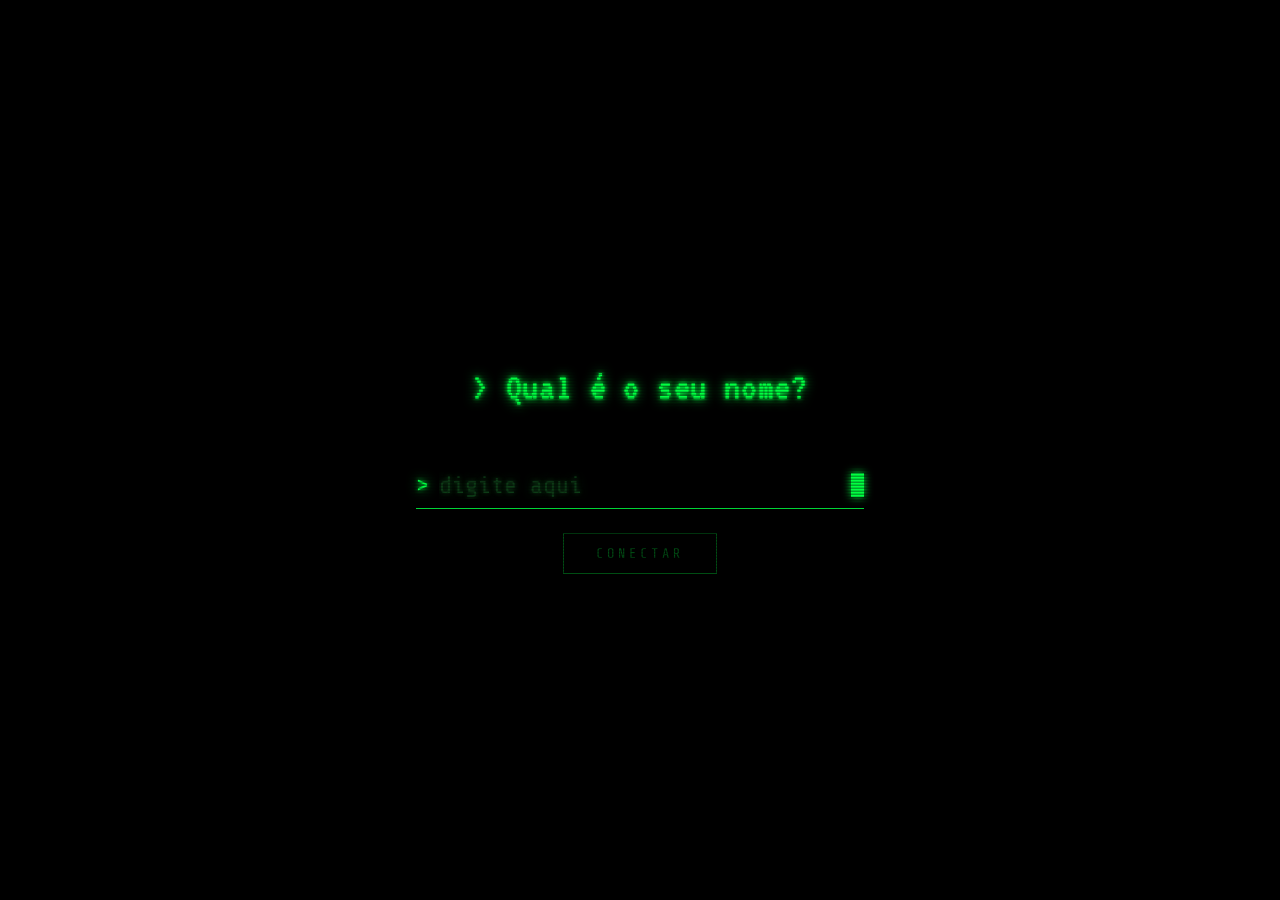
==== index.html @ 66fe246a "Initial commit: DevClub landing page Matrix-themed institutional site in plain HTML/CSS/JS, no build" ====
<!doctype html>
<html lang="pt-BR">
  <head>
    <meta charset="UTF-8" />
    <link rel="icon" type="image/svg+xml" href="favicon.svg" />
    <meta name="viewport" content="width=device-width, initial-scale=1.0" />
    <meta name="description" content="DevClub — a escola de programação que vai te tirar da Matrix." />
    <title>DevClub // siga o coelho branco</title>
    <link rel="stylesheet" href="css/style.css" />
  </head>
  <body class="scanlines">
    <canvas id="rain" class="matrix-canvas" aria-hidden="true"></canvas>

    <main class="intro-stage">
      <!-- step 1: name prompt -->
      <form id="name-form" class="name-form">
        <p class="font-display text-glow prompt-line">&gt; Qual é o seu nome?</p>
        <div class="name-field">
          <span class="text-glow">&gt;</span>
          <input
            id="name-input"
            autofocus
            maxlength="24"
            autocomplete="off"
            placeholder="digite aqui"
            class="name-input text-glow"
          />
          <span class="caret"></span>
        </div>
        <button type="submit" id="connect-btn" class="btn" disabled>Conectar</button>
      </form>

      <!-- step 2: typed sequence -->
      <div id="sequence" class="sequence hidden">
        <p id="line1" class="font-display text-glow"></p>
        <p id="line2" class="font-display text-glow hidden"></p>
        <p id="line3" class="font-display text-glow hidden"></p>
        <button id="rabbit" class="rabbit-btn rabbit-pulse hidden" aria-label="Seguir o coelho branco e entrar no site">
          🐇
        </button>
      </div>
    </main>

    <script src="js/matrix-rain.js"></script>
    <script src="js/typewriter.js"></script>
    <script src="js/intro.js"></script>
  </body>
</html>
---- css/style.css ----
@import url('https://fonts.googleapis.com/css2?family=Share+Tech+Mono&family=VT323&display=swap');

:root {
  --matrix-green: #00ff41;
  --matrix-green-dim: #0d3b16;
  --matrix-green-bright: #b6ffb6;
  color-scheme: dark;
}

* {
  box-sizing: border-box;
}

html,
body {
  margin: 0;
  padding: 0;
  background: #000;
  color: var(--matrix-green);
  overscroll-behavior: none;
}

body {
  font-family: 'Share Tech Mono', ui-monospace, monospace;
  min-height: 100svh;
}

a {
  color: inherit;
}

.font-display {
  font-family: 'VT323', ui-monospace, monospace;
}

::selection {
  background: var(--matrix-green);
  color: #000;
}

::-webkit-scrollbar {
  width: 10px;
}
::-webkit-scrollbar-track {
  background: #000;
}
::-webkit-scrollbar-thumb {
  background: var(--matrix-green-dim);
  border: 1px solid var(--matrix-green);
}

.text-glow {
  text-shadow:
    0 0 4px currentColor,
    0 0 12px currentColor;
}

/* ---------- matrix rain canvas ---------- */

.matrix-canvas {
  position: fixed;
  inset: 0;
  z-index: -1;
}

/* ---------- CRT / scanlines overlay ---------- */

.scanlines::before {
  content: '';
  position: fixed;
  inset: 0;
  pointer-events: none;
  z-index: 40;
  background: repeating-linear-gradient(
    to bottom,
    rgba(0, 0, 0, 0) 0px,
    rgba(0, 0, 0, 0) 1px,
    rgba(0, 0, 0, 0.35) 2px,
    rgba(0, 0, 0, 0.35) 3px
  );
  mix-blend-mode: multiply;
}

.scanlines::after {
  content: '';
  position: fixed;
  inset: 0;
  pointer-events: none;
  z-index: 41;
  background: radial-gradient(
    ellipse at center,
    rgba(0, 0, 0, 0) 60%,
    rgba(0, 0, 0, 0.55) 100%
  );
}

/* ---------- blinking caret ---------- */

.caret {
  display: inline-block;
  width: 0.55em;
  height: 1em;
  background: var(--matrix-green);
  box-shadow: 0 0 8px var(--matrix-green);
  vertical-align: -0.15em;
  animation: blink 1s steps(1) infinite;
}

.caret[hidden] {
  display: none;
}

@keyframes blink {
  0%,
  49% {
    opacity: 1;
  }
  50%,
  100% {
    opacity: 0;
  }
}

/* ---------- glitch on hover ---------- */

@keyframes glitch {
  0% {
    clip-path: inset(0 0 0 0);
    transform: translate(0, 0);
  }
  20% {
    clip-path: inset(20% 0 60% 0);
    transform: translate(-2px, 0);
  }
  40% {
    clip-path: inset(60% 0 5% 0);
    transform: translate(2px, 0);
  }
  60% {
    clip-path: inset(10% 0 70% 0);
    transform: translate(-1px, 0);
  }
  80% {
    clip-path: inset(80% 0 2% 0);
    transform: translate(1px, 0);
  }
  100% {
    clip-path: inset(0 0 0 0);
    transform: translate(0, 0);
  }
}

.glitch-hover:hover {
  animation: glitch 320ms steps(2, jump-none) both;
}

/* ---------- white rabbit ---------- */

@keyframes rabbit-pulse {
  0%,
  100% {
    text-shadow:
      0 0 6px #fff,
      0 0 14px #fff;
    transform: scale(1);
  }
  50% {
    text-shadow:
      0 0 16px #fff,
      0 0 34px #fff,
      0 0 50px #fff;
    transform: scale(1.08);
  }
}

.rabbit-pulse {
  animation: rabbit-pulse 2.2s ease-in-out infinite;
}

/* ---------- buttons ---------- */

.btn {
  display: inline-block;
  border: 1px solid var(--matrix-green);
  padding: 0.75rem 2rem;
  font: inherit;
  font-size: 0.85rem;
  letter-spacing: 0.3em;
  text-transform: uppercase;
  background: transparent;
  color: var(--matrix-green);
  cursor: pointer;
  transition: background 0.2s, color 0.2s;
  text-decoration: none;
  text-align: center;
}

.btn:hover {
  background: var(--matrix-green);
  color: #000;
}

.btn:disabled {
  opacity: 0.3;
  cursor: default;
  pointer-events: none;
}

.btn-ghost {
  border-color: rgba(255, 255, 255, 0.4);
  color: rgba(255, 255, 255, 0.8);
}

.btn-ghost:hover {
  background: transparent;
  border-color: #fff;
  color: #fff;
}

/* ---------- utility layout ---------- */

.hidden {
  display: none !important;
}

.fade-in {
  animation: fade-in 0.6s ease both;
}

@keyframes fade-in {
  from {
    opacity: 0;
    transform: translateY(8px);
  }
  to {
    opacity: 1;
    transform: translateY(0);
  }
}

/* ---------- intro page ---------- */

.intro-stage {
  position: relative;
  z-index: 10;
  min-height: 100svh;
  display: flex;
  align-items: center;
  justify-content: center;
  padding: 1.5rem;
  text-align: center;
}

.name-form {
  width: 100%;
  max-width: 28rem;
  display: flex;
  flex-direction: column;
  align-items: center;
  gap: 1.5rem;
}

.prompt-line {
  font-size: 2rem;
  letter-spacing: 0.02em;
}

@media (min-width: 640px) {
  .prompt-line {
    font-size: 2.5rem;
  }
}

.name-field {
  width: 100%;
  display: flex;
  align-items: center;
  gap: 0.5rem;
  border-bottom: 1px solid var(--matrix-green);
  padding-bottom: 0.5rem;
  font-size: 1.25rem;
}

@media (min-width: 640px) {
  .name-field {
    font-size: 1.5rem;
  }
}

.name-input {
  flex: 1;
  background: transparent;
  border: none;
  outline: none;
  font: inherit;
  font-family: inherit;
  color: var(--matrix-green);
}

.name-input::placeholder {
  color: var(--matrix-green-dim);
}

.sequence {
  display: flex;
  width: 100%;
  max-width: 42rem;
  flex-direction: column;
  align-items: center;
  gap: 1.5rem;
  font-size: 1.5rem;
}

@media (min-width: 640px) {
  .sequence {
    font-size: 2.25rem;
  }
}

.rabbit-btn {
  margin-top: 2rem;
  border: none;
  background: none;
  cursor: pointer;
  font-size: 3.75rem;
  color: #fff;
  transition: transform 0.2s;
}

.rabbit-btn:hover {
  transform: scale(1.1);
}

@media (min-width: 640px) {
  .rabbit-btn {
    font-size: 4.5rem;
  }
}
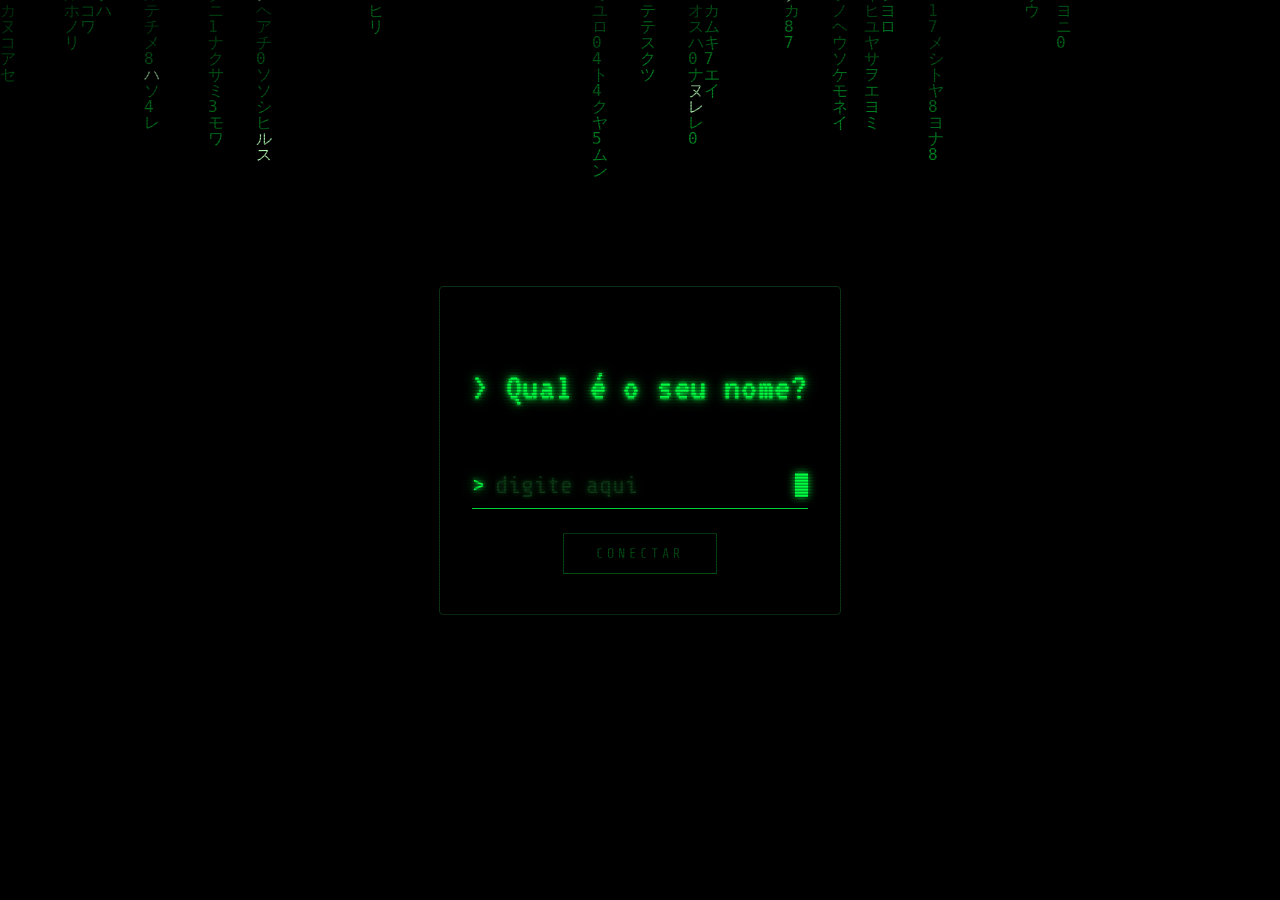
==== commit 265de9e9: "Fix matrix rain being hidden behind opaque body background html and body both painted background:#00" ====
--- a/index.html
+++ b/index.html
@@ -12,32 +12,34 @@
     <canvas id="rain" class="matrix-canvas" aria-hidden="true"></canvas>
 
     <main class="intro-stage">
-      <!-- step 1: name prompt -->
-      <form id="name-form" class="name-form">
-        <p class="font-display text-glow prompt-line">&gt; Qual é o seu nome?</p>
-        <div class="name-field">
-          <span class="text-glow">&gt;</span>
-          <input
-            id="name-input"
-            autofocus
-            maxlength="24"
-            autocomplete="off"
-            placeholder="digite aqui"
-            class="name-input text-glow"
-          />
-          <span class="caret"></span>
+      <div class="terminal-panel">
+        <!-- step 1: name prompt -->
+        <form id="name-form" class="name-form">
+          <p class="font-display text-glow prompt-line">&gt; Qual é o seu nome?</p>
+          <div class="name-field">
+            <span class="text-glow">&gt;</span>
+            <input
+              id="name-input"
+              autofocus
+              maxlength="24"
+              autocomplete="off"
+              placeholder="digite aqui"
+              class="name-input text-glow"
+            />
+            <span class="caret"></span>
+          </div>
+          <button type="submit" id="connect-btn" class="btn" disabled>Conectar</button>
+        </form>
+
+        <!-- step 2: typed sequence -->
+        <div id="sequence" class="sequence hidden">
+          <p id="line1" class="font-display text-glow"></p>
+          <p id="line2" class="font-display text-glow hidden"></p>
+          <p id="line3" class="font-display text-glow hidden"></p>
+          <button id="rabbit" class="rabbit-btn rabbit-pulse hidden" aria-label="Seguir o coelho branco e entrar no site">
+            🐇
+          </button>
         </div>
-        <button type="submit" id="connect-btn" class="btn" disabled>Conectar</button>
-      </form>
-
-      <!-- step 2: typed sequence -->
-      <div id="sequence" class="sequence hidden">
-        <p id="line1" class="font-display text-glow"></p>
-        <p id="line2" class="font-display text-glow hidden"></p>
-        <p id="line3" class="font-display text-glow hidden"></p>
-        <button id="rabbit" class="rabbit-btn rabbit-pulse hidden" aria-label="Seguir o coelho branco e entrar no site">
-          🐇
-        </button>
       </div>
     </main>
 
--- a/css/style.css
+++ b/css/style.css
@@ -11,16 +11,17 @@
   box-sizing: border-box;
 }
 
-html,
+html {
+  background: #000;
+}
+
 body {
   margin: 0;
   padding: 0;
-  background: #000;
+  /* no background here: body painting its own opaque background would
+     paint on top of the fixed, negative-z-index rain canvas below */
   color: var(--matrix-green);
   overscroll-behavior: none;
-}
-
-body {
   font-family: 'Share Tech Mono', ui-monospace, monospace;
   min-height: 100svh;
 }
@@ -251,8 +252,21 @@
   text-align: center;
 }
 
+.terminal-panel {
+  width: fit-content;
+  max-width: min(92vw, 44rem);
+  display: flex;
+  flex-direction: column;
+  align-items: center;
+  gap: 1.5rem;
+  background: rgba(0, 0, 0, 0.65);
+  backdrop-filter: blur(3px);
+  border: 1px solid var(--matrix-green-dim);
+  padding: 2.5rem 2rem;
+  border-radius: 4px;
+}
+
 .name-form {
-  width: 100%;
   max-width: 28rem;
   display: flex;
   flex-direction: column;
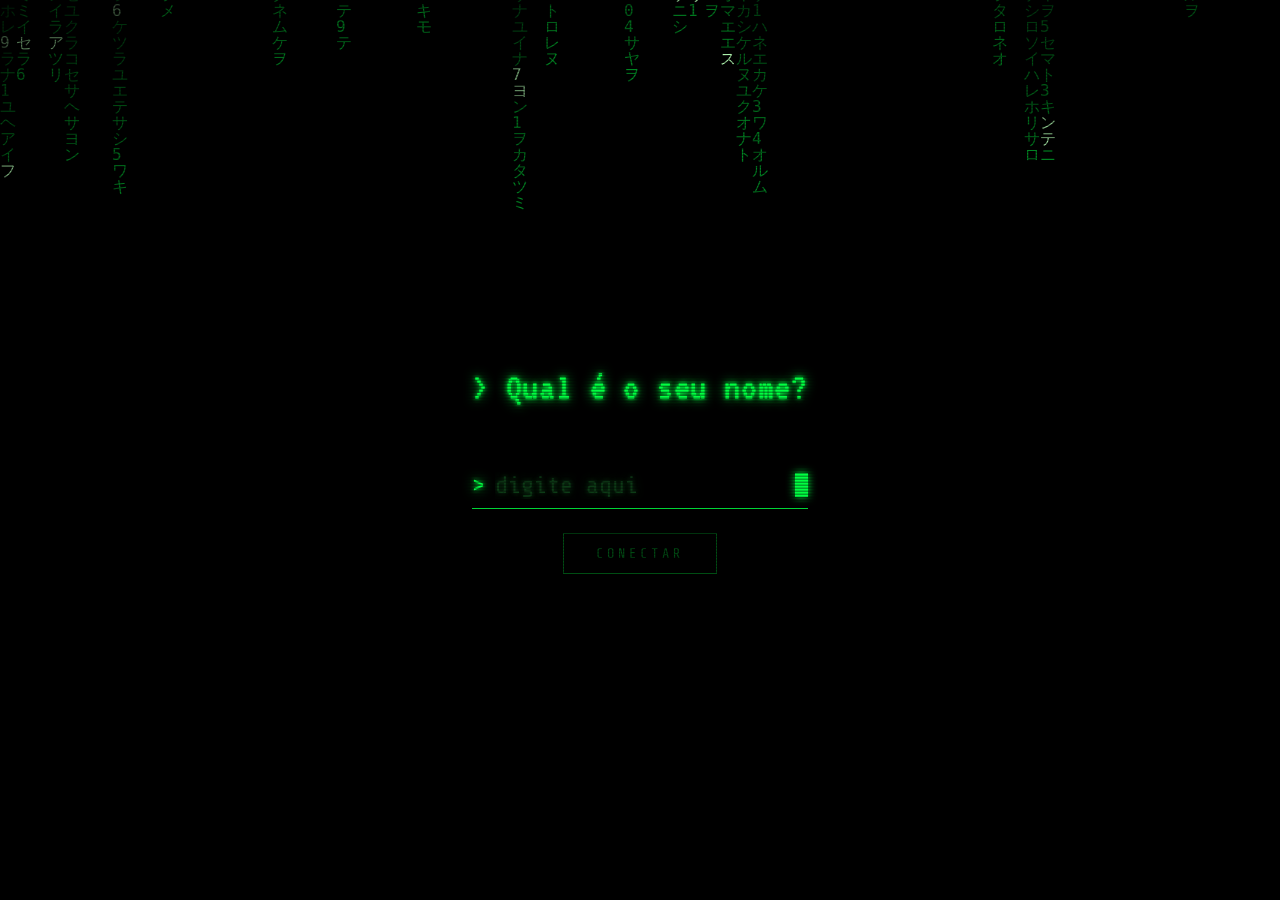
==== commit c85d56f3: "Add pill CTAs, card reveal animation, and cursor spotlight - Hero CTAs restyled as red/blue pill but" ====
--- a/index.html
+++ b/index.html
@@ -10,6 +10,7 @@
   </head>
   <body class="scanlines">
     <canvas id="rain" class="matrix-canvas" aria-hidden="true"></canvas>
+    <div id="cursor-glow" class="cursor-glow" aria-hidden="true"></div>
 
     <main class="intro-stage">
       <div class="terminal-panel">
@@ -45,6 +46,7 @@
 
     <script src="js/matrix-rain.js"></script>
     <script src="js/typewriter.js"></script>
+    <script src="js/cursor-glow.js"></script>
     <script src="js/intro.js"></script>
   </body>
 </html>
--- a/css/style.css
+++ b/css/style.css
@@ -62,6 +62,34 @@
   position: fixed;
   inset: 0;
   z-index: -1;
+}
+
+/* ---------- cursor spotlight: brightens the code trail under the pointer ---------- */
+
+.cursor-glow {
+  position: fixed;
+  inset: 0;
+  z-index: 0;
+  pointer-events: none;
+  background: radial-gradient(
+    circle 130px at var(--x, 50%) var(--y, 50%),
+    rgba(160, 255, 190, 0.6),
+    rgba(0, 255, 65, 0.22) 45%,
+    transparent 72%
+  );
+  mix-blend-mode: screen;
+  opacity: 0;
+  transition: opacity 0.4s ease;
+}
+
+.cursor-glow.active {
+  opacity: 1;
+}
+
+@media (hover: none) {
+  .cursor-glow {
+    display: none;
+  }
 }
 
 /* ---------- CRT / scanlines overlay ---------- */
@@ -218,6 +246,69 @@
   color: #fff;
 }
 
+.redpill,
+.bluepill {
+  display: inline-flex;
+  align-items: center;
+  justify-content: center;
+  width: 12rem;
+  height: 3.25rem;
+  padding: 0;
+  border: none;
+  border-radius: 30px;
+  animation-duration: 2.4s;
+  animation-timing-function: ease-in-out;
+  animation-iteration-count: infinite;
+}
+
+.redpill {
+  background-color: rgba(255, 0, 0, 0.5);
+  color: #fff;
+  animation-name: pill-glow-red;
+}
+.redpill:hover {
+  background-color: rgba(255, 0, 0, 0.9);
+  color: black;
+}
+
+.bluepill {
+  background-color: rgba(0, 0, 255, 0.5);
+  color: #fff;
+  animation-name: pill-glow-blue;
+}
+
+.bluepill:hover {
+  background-color: rgba(0, 0, 255, 0.9);
+  color: black;
+}
+
+@keyframes pill-glow-red {
+  0%,
+  100% {
+    box-shadow: 0 0 6px rgba(255, 0, 0, 0.4);
+  }
+  50% {
+    box-shadow: 0 0 20px rgba(255, 0, 0, 0.9);
+  }
+}
+
+@keyframes pill-glow-blue {
+  0%,
+  100% {
+    box-shadow: 0 0 6px rgba(60, 100, 255, 0.4);
+  }
+  50% {
+    box-shadow: 0 0 20px rgba(60, 100, 255, 0.9);
+  }
+}
+
+@media (prefers-reduced-motion: reduce) {
+  .redpill,
+  .bluepill {
+    animation: none;
+  }
+}
+
 /* ---------- utility layout ---------- */
 
 .hidden {
@@ -261,9 +352,9 @@
   gap: 1.5rem;
   background: rgba(0, 0, 0, 0.65);
   backdrop-filter: blur(3px);
-  border: 1px solid var(--matrix-green-dim);
   padding: 2.5rem 2rem;
   border-radius: 4px;
+  border: none;
 }
 
 .name-form {
@@ -333,12 +424,12 @@
 
 .rabbit-btn {
   margin-top: 2rem;
-  border: none;
   background: none;
   cursor: pointer;
   font-size: 3.75rem;
   color: #fff;
   transition: transform 0.2s;
+  border:none;
 }
 
 .rabbit-btn:hover {
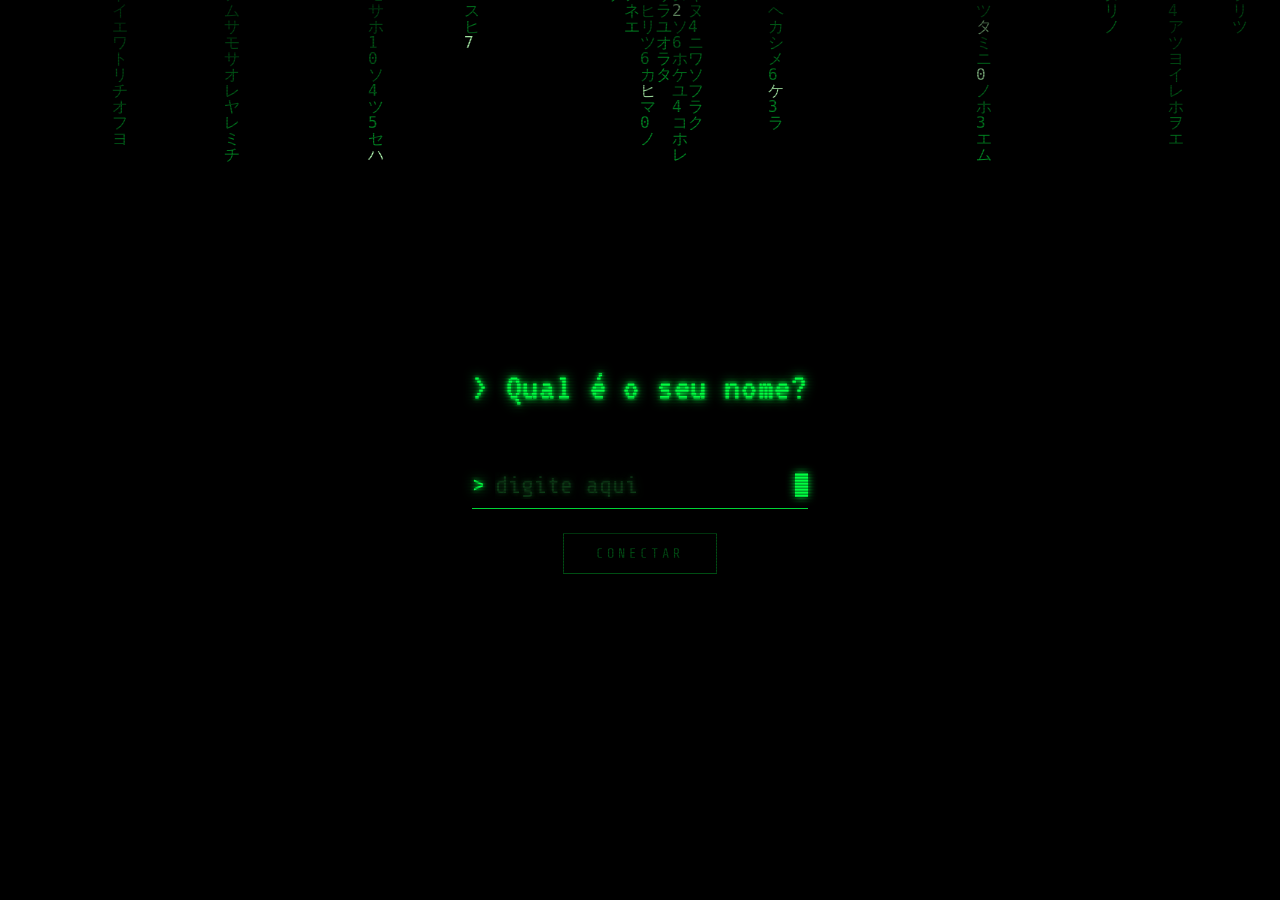
==== commit 49d982cb: "Replace rabbit transition with a CSS silhouette, auto-triggered - Drop the clickable rabbit emoji bu" ====
--- a/index.html
+++ b/index.html
@@ -37,9 +37,6 @@
           <p id="line1" class="font-display text-glow"></p>
           <p id="line2" class="font-display text-glow hidden"></p>
           <p id="line3" class="font-display text-glow hidden"></p>
-          <button id="rabbit" class="rabbit-btn rabbit-pulse hidden" aria-label="Seguir o coelho branco e entrar no site">
-            🐇
-          </button>
         </div>
       </div>
     </main>
--- a/css/style.css
+++ b/css/style.css
@@ -183,27 +183,139 @@
   animation: glitch 320ms steps(2, jump-none) both;
 }
 
-/* ---------- white rabbit ---------- */
-
-@keyframes rabbit-pulse {
-  0%,
-  100% {
-    text-shadow:
-      0 0 6px #fff,
-      0 0 14px #fff;
-    transform: scale(1);
-  }
-  50% {
-    text-shadow:
-      0 0 16px #fff,
-      0 0 34px #fff,
-      0 0 50px #fff;
-    transform: scale(1.08);
-  }
-}
-
-.rabbit-pulse {
-  animation: rabbit-pulse 2.2s ease-in-out infinite;
+/* ---------- white rabbit: a silhouette of light hopping across the screen ---------- */
+
+.rabbit-transit {
+  position: fixed;
+  top: 50%;
+  left: 115vw;
+  z-index: 50;
+  width: 96px;
+  height: 106px;
+  margin-top: -53px;
+  pointer-events: none;
+  animation: rabbit-transit 2.2s cubic-bezier(0.45, 0, 0.55, 1) forwards;
+}
+
+.rabbit-transit::before {
+  content: '';
+  position: absolute;
+  top: 50%;
+  left: 100%;
+  width: 40vw;
+  height: 2px;
+  transform: translateY(-50%);
+  background: linear-gradient(to right, rgba(255, 255, 255, 0.85), transparent);
+  filter: blur(3px);
+}
+
+.rabbit-flip {
+  width: 100%;
+  height: 100%;
+}
+
+.rabbit-shape {
+  position: relative;
+  z-index: 1;
+  width: 100%;
+  height: 100%;
+  background: #fff;
+  transform-origin: 50% 100%;
+  clip-path: polygon(
+    37.9% 0%, 41.8% 2%, 43.5% 9.2%, 53.7% 4.1%, 59.3% 6.1%, 59.3% 12.2%,
+    55.9% 20.4%, 40.1% 36.2%, 42.4% 43.9%, 44.6% 45.4%, 63.8% 45.4%,
+    79.7% 52%, 88.7% 62.8%, 91.5% 77.6%, 98.9% 77%, 100% 78.6%, 99.4% 84.7%,
+    96.6% 90.3%, 90.4% 94.9%, 81.4% 95.9%, 79.1% 99%, 75.7% 99.5%,
+    42.9% 100%, 40.1% 98.5%, 42.4% 93.9%, 41.2% 92.9%, 39% 92.9%,
+    33.9% 99.5%, 18.1% 99.5%, 14.7% 98%, 15.3% 93.9%, 20.9% 91.3%,
+    22.6% 88.8%, 9.6% 71.9%, 9% 58.7%, 1.7% 53.6%, 0% 46.9%, 10.7% 30.6%,
+    24.9% 25.5%, 28.2% 8.2%, 33.9% 1.5%, 37.3% 0.5%
+  );
+  animation: hop 0.55s cubic-bezier(0.42, 0, 0.4, 1) infinite;
+  filter:
+    drop-shadow(0 0 10px #fff)
+    drop-shadow(0 0 26px rgba(255, 255, 255, 0.85))
+    drop-shadow(0 0 55px rgba(180, 255, 200, 0.6));
+}
+
+.rabbit-shadow {
+  position: absolute;
+  left: 50%;
+  bottom: 2px;
+  width: 68%;
+  height: 12px;
+  background: radial-gradient(
+    ellipse at center,
+    rgba(255, 255, 255, 0.55) 0%,
+    rgba(255, 255, 255, 0.18) 55%,
+    transparent 80%
+  );
+  filter: blur(3px);
+  animation: rabbit-shadow-pulse 0.55s cubic-bezier(0.42, 0, 0.4, 1) infinite;
+}
+
+@keyframes rabbit-shadow-pulse {
+  0% {
+    transform: translateX(-50%) scaleX(1);
+    opacity: 0.9;
+  }
+  32% {
+    transform: translateX(-50%) scaleX(0.55);
+    opacity: 0.3;
+  }
+  55% {
+    transform: translateX(-50%) scaleX(0.65);
+    opacity: 0.4;
+  }
+  100% {
+    transform: translateX(-50%) scaleX(1);
+    opacity: 0.9;
+  }
+}
+
+@keyframes hop {
+  0% {
+    transform: translateY(0) scaleX(1.02) scaleY(0.96) rotate(0deg);
+  }
+  12% {
+    transform: translateY(2px) scaleX(1.06) scaleY(0.9) rotate(1deg);
+  }
+  32% {
+    transform: translateY(-16px) scaleX(0.95) scaleY(1.07) rotate(-6deg);
+  }
+  55% {
+    transform: translateY(-10px) scaleX(0.98) scaleY(1.03) rotate(-3deg);
+  }
+  78% {
+    transform: translateY(1px) scaleX(1.05) scaleY(0.92) rotate(1deg);
+  }
+  100% {
+    transform: translateY(0) scaleX(1.02) scaleY(0.96) rotate(0deg);
+  }
+}
+
+@keyframes rabbit-transit {
+  0% {
+    left: 115vw;
+    opacity: 0;
+  }
+  8% {
+    opacity: 1;
+  }
+  92% {
+    opacity: 1;
+  }
+  100% {
+    left: -20vw;
+    opacity: 0;
+  }
+}
+
+@media (prefers-reduced-motion: reduce) {
+  .rabbit-shape,
+  .rabbit-shadow {
+    animation: none;
+  }
 }
 
 /* ---------- buttons ---------- */
@@ -355,6 +467,11 @@
   padding: 2.5rem 2rem;
   border-radius: 4px;
   border: none;
+  transition: opacity 0.5s ease;
+}
+
+.terminal-panel.fade-out {
+  opacity: 0;
 }
 
 .name-form {
